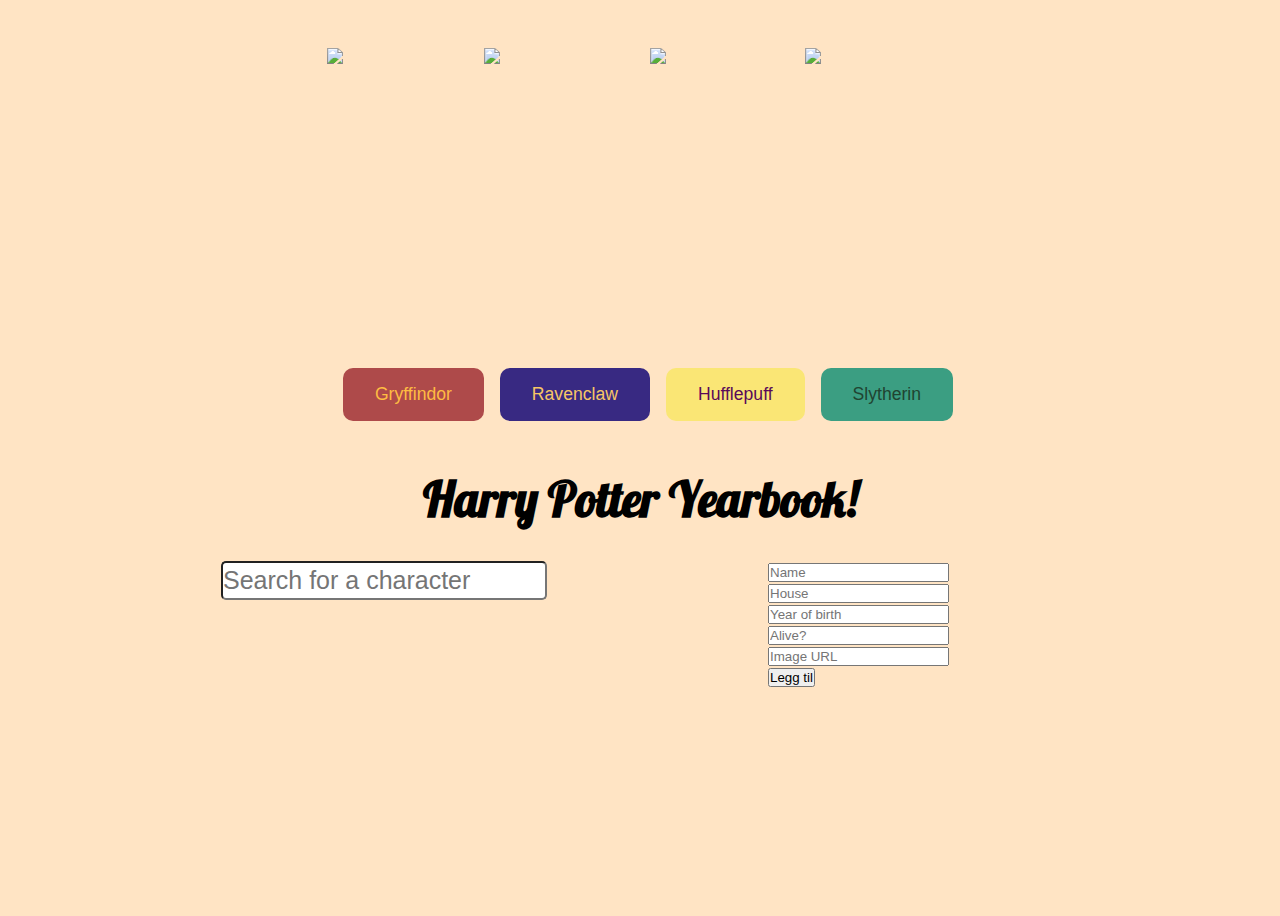
==== html/index.html @ 2f54bd63 "added sorting function, and fixed character ages, added filter to only show students. Added default " ====
<!DOCTYPE html>
<html lang="en">
	<head>
		<meta charset="UTF-8" />
		<meta name="author" content="Gruppe 404!" />
		<meta name="viewport" content="width=device-width, initial-scale=1.0" />
		<link rel="stylesheet" href="/css/style.css" />
		<title>JavaScript Arbeidskrav 2</title>
	</head>
	<body onload="loadCharacters()">
		<div id="main-container">
			<div id="house-banners">
				<div class="banner" onclick="filterByHouse('gryffindor')">
					<img id="banner-img" src="/assets/global/Gryffindor-banner.png"> 
					<button class="banner_btn gryffindor">Gryffindor</button>
				</div>
				<div class="banner" onclick="filterByHouse('ravenclaw')">
					<img id="banner-img" src="/assets/global/Ravenclaw-banner.png"> 
					<button class="banner_btn ravenclaw">Ravenclaw</button>
				</div>
				<div class="banner" onclick="filterByHouse('hufflepuff')">
					<img id="banner-img" src="/assets/global/Huffelpuff-banner.png"> 
					<button class="banner_btn hufflepuff">Hufflepuff</button>
				</div>
				<div class="banner" onclick="filterByHouse('slytherin')">
					<img id="banner-img" src="/assets/global/Slytherin-banner.png"> 
					<button class="banner_btn slytherin">Slytherin</button>
				</div>
			</div>
			<div class="container">
				<h1>Harry Potter Yearbook!</h1>
				<div id="input-container">
					<div id="searchWrapper">
						<input type="text" name="searchBar" id="searchBar" placeholder="Search for a character"/>
					</div>
					<div id="inputs">
						<input type="text" placeholder="Name" id="input-name" /><br>
						<input type="text" placeholder="House" id="input-house" /><br>
						<input type="number" placeholder="Year of birth" id="input-age" /><br>
						<input type="text" placeholder="Alive?" id="input-alive" /><br>
						<input type="text" placeholder="Image URL" id="input-image"><br>
						<button onclick="addStudent()">Legg til</button>
					</div>	
				</div>
				<ul id="charactersList"></ul>
			</div>	
		</div>
		<script src="/script/main.js"></script>
	</body>
</html>
---- css/style.css ----
@import url('https://fonts.googleapis.com/css2?family=Lobster&display=swap');

* {
	margin: 0;
	padding: 0;
	box-sizing: 0;
}

h1 {
	text-align: center;
	font-size: 3rem;
	padding: 2rem 0;
}

body {
	position: relative;
	background-color: bisque;
	height: 100vh;
	font-family: 'Lobster', cursive;
	font-weight: 400;
}

#house-banners {
	position: relative;
	display:flex;
	flex-direction: row;
	justify-content: center;
	justify-items: center;
	margin: 1rem 0;
}

#banner-img {
	height: 300px;
	cursor: pointer;
	padding-top: 2rem;
}

.banner {
	display:flex;
	flex-direction: column;
	
	gap:20px;
}

.banner_btn  {
	padding: 1rem 2rem;
	border: none;
	border-radius: 10px;
	font-size: 1.1rem;
	font-weight: 500;
	max-width: 280px;
	margin-left:16px;
}

.hufflepuff {
	background-color: #fae675;
	color:#590a59;
}

.gryffindor {
	background-color: #ae4a4a;
	color:#febc42;
}

.ravenclaw {
	background-color: #382982;
	color:#f7c665;
}

.slytherin {
	background-color: #3b9e82;
	color:#204431;
}

#input-container{
	display: grid;
	grid-template-columns: 20% 20%;
	justify-content: space-evenly ;
}
#searchBar{
	height: 35px;
	font-size: 25px;
	border-radius: 5px;
}

#searchWrapper{
	display: grid;
	justify-content: center;
}

#character_list_container {
	position: relative;
	padding: 4rem;
	margin: 0 auto;
	max-width: 1000px;
	text-align: center;
}

#charactersList {
	justify-content: center;
	list-style: none;
	padding-inline-start: 0;
	display: grid;
	grid-template-columns:20% 20% 20% 20% ;
	grid-gap: 1.2rem;
}

.gryffindor-card {
	list-style: none;
	border-radius: 6px;
	border: 5px solid black;
	padding: 5px 5px;
	display: grid;
	grid-template-columns: 3fr 1fr;
	grid-template-areas:
	  " name image "
	  " house image "
	  " age image"
	  " alive image";
	text-align: left;
}
.ravenclaw-card {
	list-style: none;
	border-radius: 6px;
	border: 5px solid black;
	padding: 5px 5px;
	display: grid;
	grid-template-columns: 3fr 1fr;
	grid-template-areas:
	  " name image "
	  " house image "
	  " age image"
	  " alive image";
	text-align: left;
}
.hufflepuff-card {
	list-style: none;
	border-radius: 6px;
	border: 5px solid black;
	padding: 5px 5px;
	display: grid;
	grid-template-columns: 3fr 1fr;
	grid-template-areas:
	  " name image "
	  " house image "
	  " age image"
	  " alive image";
	text-align: left;
}
.slytherin-card {
	list-style: none;
	border-radius: 6px;
	border: 5px solid black;
	padding: 5px 5px;
	display: grid;
	grid-template-columns: 3fr 1fr;
	grid-template-areas:
	  " name image "
	  " house image "
	  " age image"
	  " alive image";
	text-align: left;
}

.hp-characters > h2 {
	grid-area: name;
	margin-bottom: 0px;
}

.hp-characters > .house {
	grid-area: house;
	margin: 0;
	margin-top: 10px;
}
.hp-characters > .age {
	grid-area: age;
	margin: 0;
	margin-top: 10px;
}
.hp-characters > .alive {
	grid-area: alive;
	margin: 0;
	margin-top: 10px;
}


.hp-characters  > img, .image{
	max-height: 150px;
	grid-area: image;
}

.dead{
	color:red;
	margin-top: 10px;
}

.hidden-house {
	display: none;
}
#house-nav-bar {
	display: flex;
	width: 100%;
}

#house-names {
	display: flex;
	text-align: center;
	list-style: none;
}

#house {
	font-size: 3000px;
}
.character{
	border: 2px solid black;
	margin: 10px;
}
.-card{
	display: none;
}
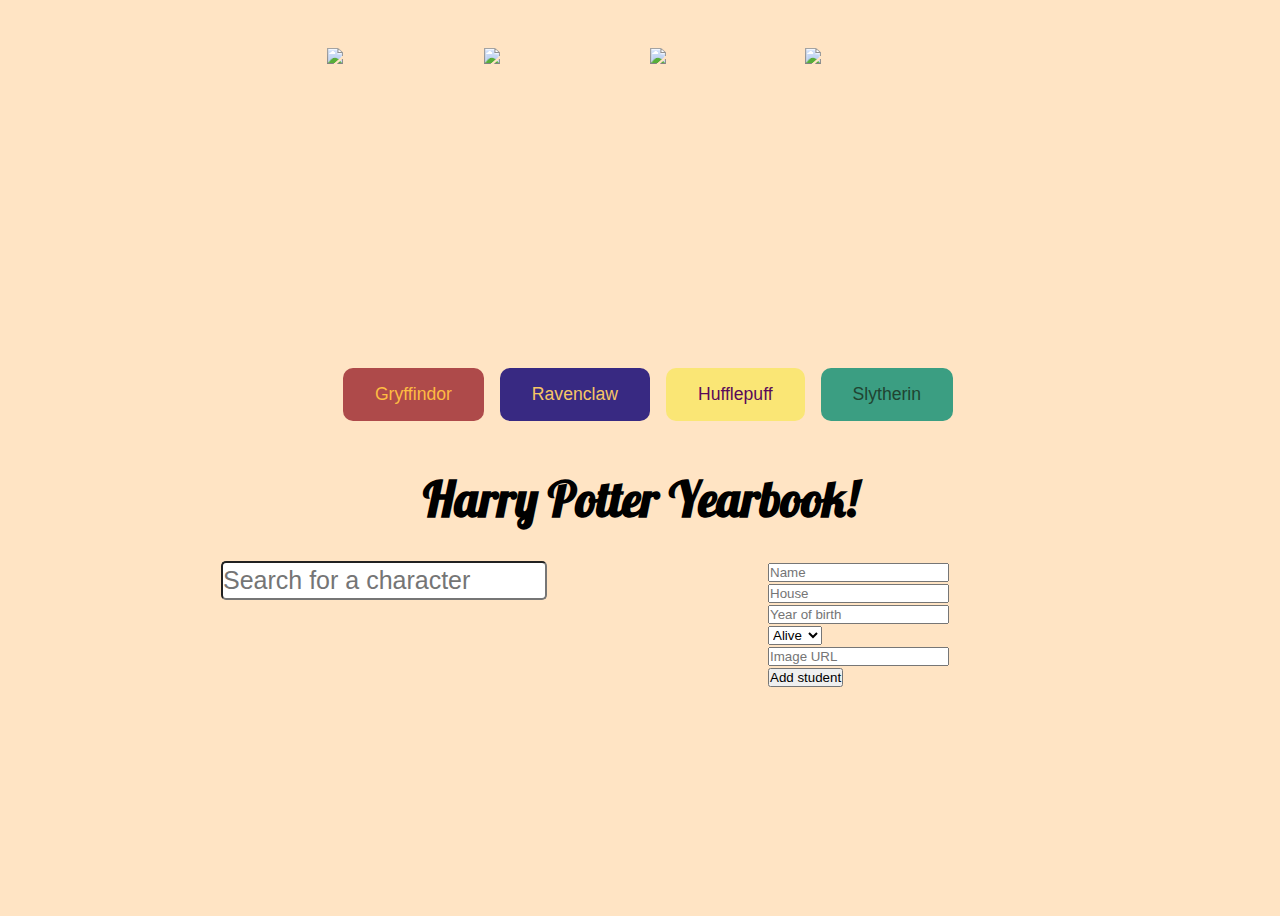
==== commit 7d917e8e: "Add student now works with age and alive." ====
--- a/html/index.html
+++ b/html/index.html
@@ -37,9 +37,12 @@
 						<input type="text" placeholder="Name" id="input-name" /><br>
 						<input type="text" placeholder="House" id="input-house" /><br>
 						<input type="number" placeholder="Year of birth" id="input-age" /><br>
-						<input type="text" placeholder="Alive?" id="input-alive" /><br>
+						<select name="alive?" id="alive-select">
+							<option value="true">Alive</option>
+							<option value="false">Dead</option>
+						</select><br>
 						<input type="text" placeholder="Image URL" id="input-image"><br>
-						<button onclick="addStudent()">Legg til</button>
+						<button onclick="addStudent()">Add student</button>
 					</div>	
 				</div>
 				<ul id="charactersList"></ul>
